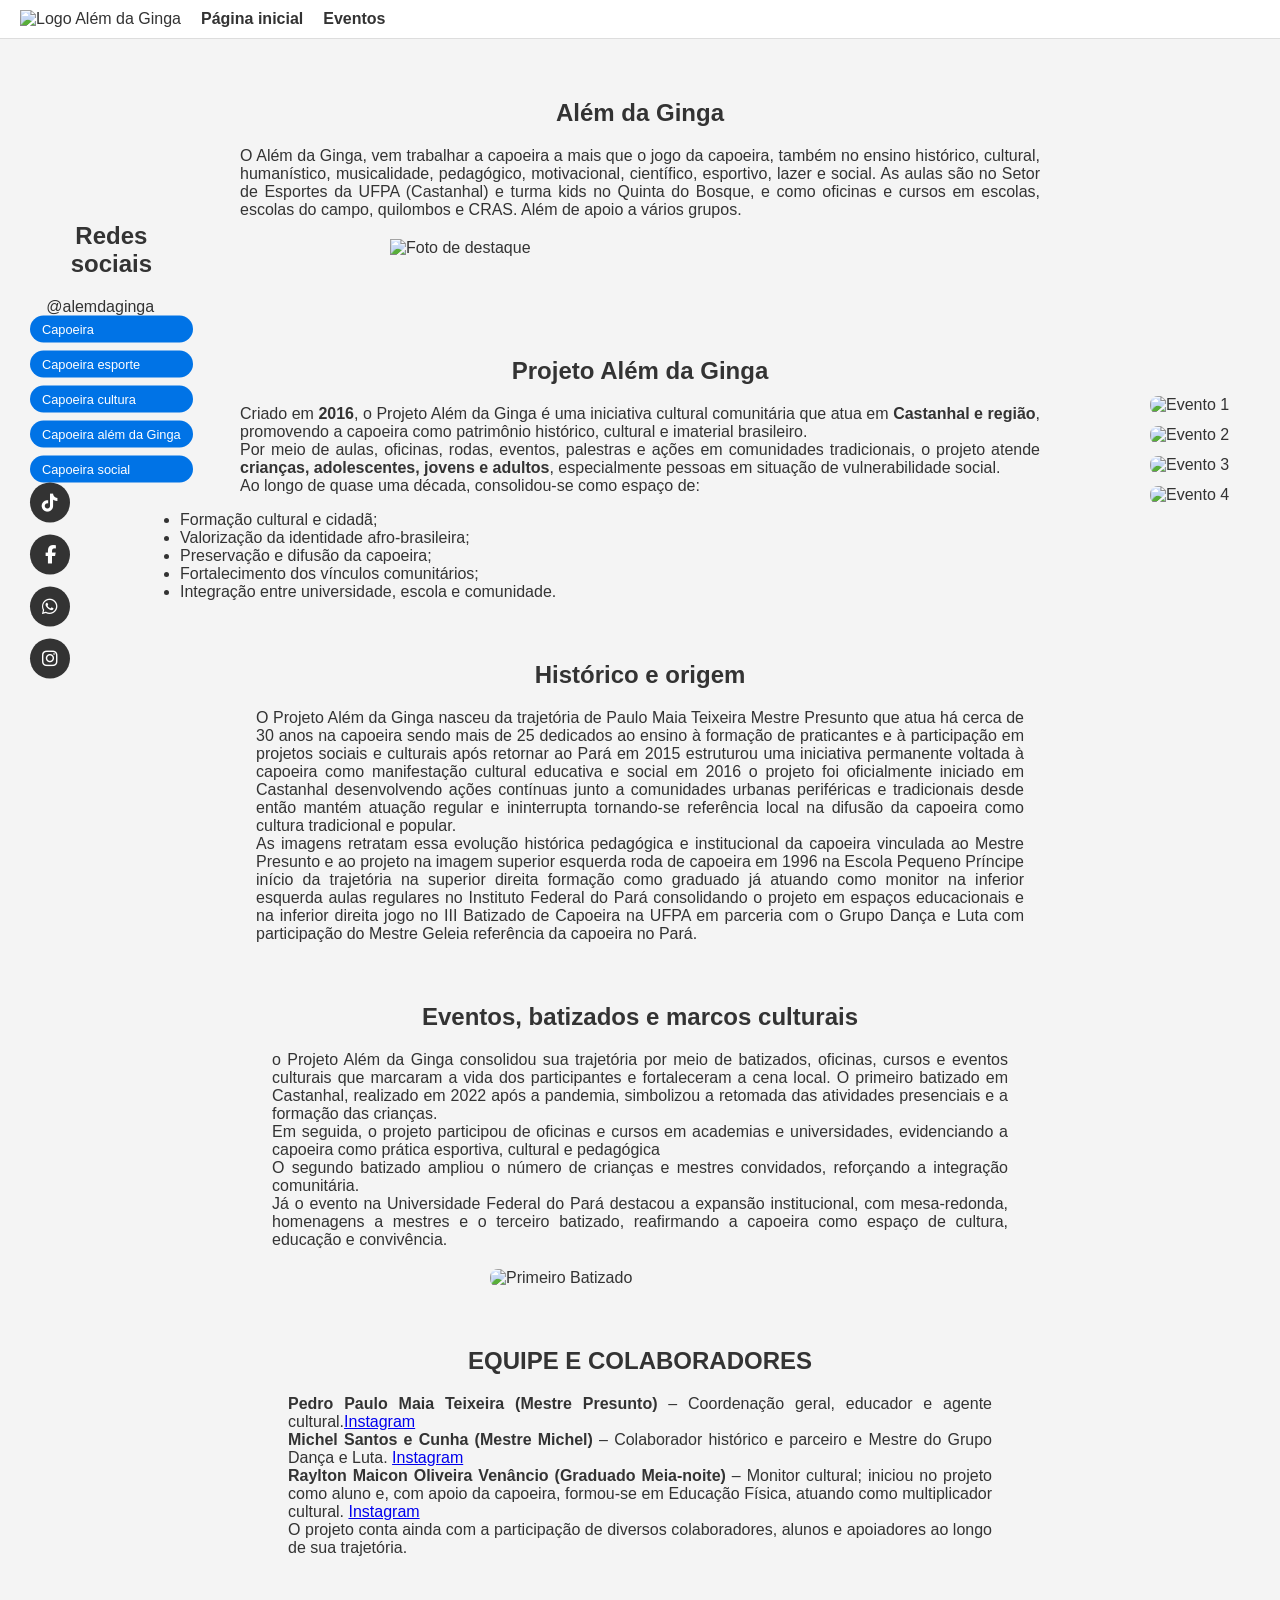
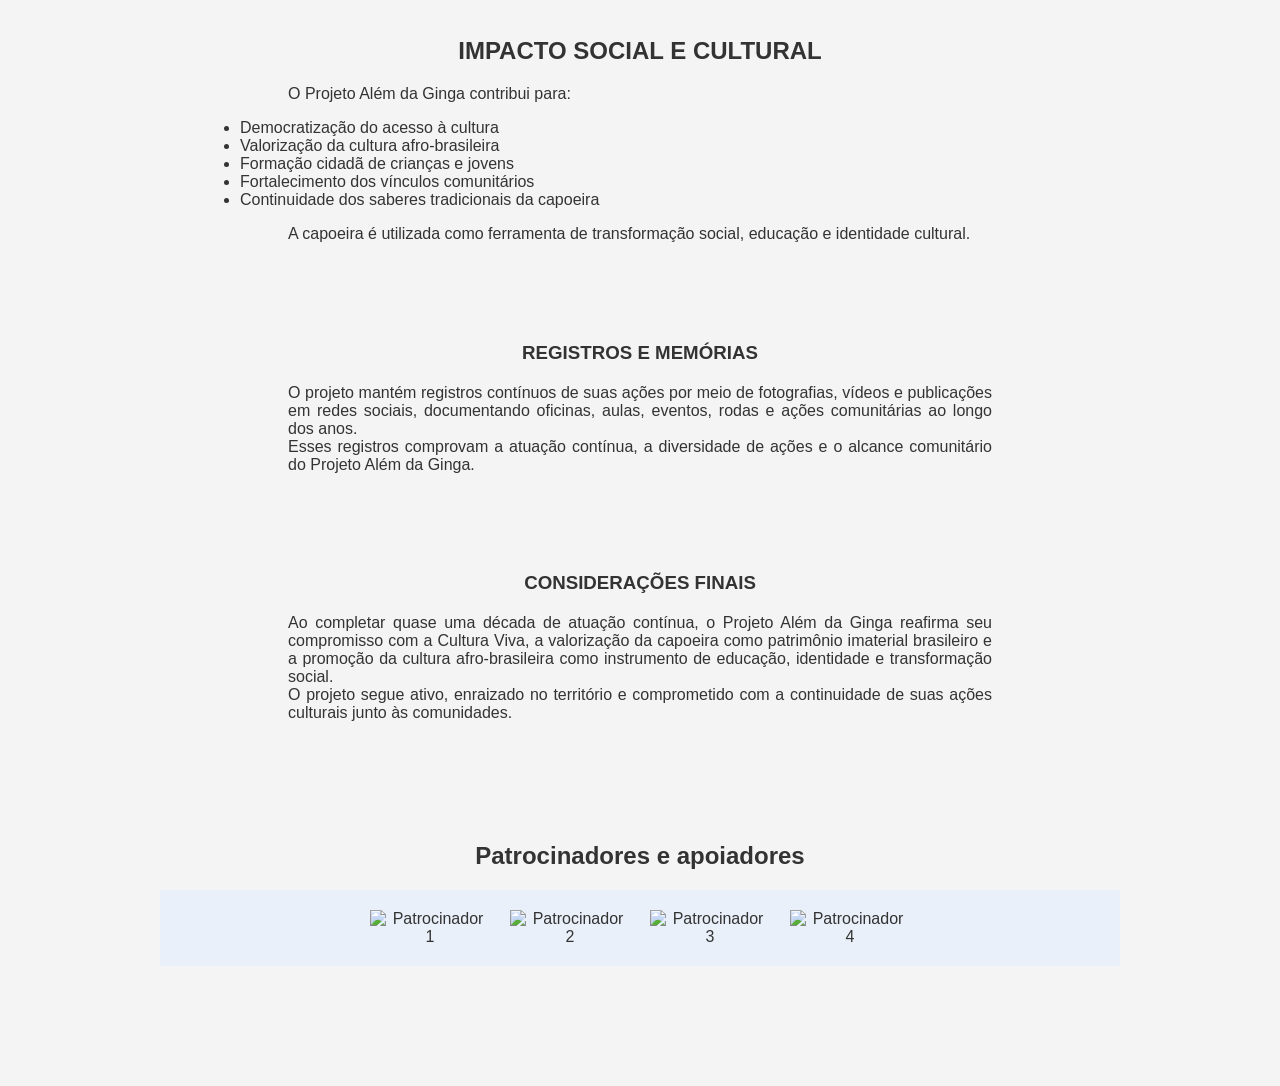
==== index.html @ f91b8334 "Rename alemdaginga-index.html to index.html" ====
<!DOCTYPE html>
<html lang="pt-BR">
<head>
  <meta charset="UTF-8">
  <title>Além da Ginga</title>
  <link rel="shortcut icon" href="img/logo-ginga.png" type="image/x-icon">
  <link rel="stylesheet" href="style.css">
  <link rel="stylesheet" href="https://cdnjs.cloudflare.com/ajax/libs/font-awesome/6.4.0/css/all.min.css">
</head>

<body>
  <header>
  <div class="logo">
    <img src="img/logo-ginga.png" alt="Logo Além da Ginga">
  </div>
  <nav class="navbar">
    <ul>
      <li><a href="#sobre">Página inicial</a></li>
      <li><a href="eventos-index.html">Eventos</a></li>
    </ul>
  </nav>
</header>
  
  <!-- Home -->
  <section id="home">
    <div class="hero">
      <div class="hero-overlay"></div>
      <div class="hero-text">
        <h1>Além da Ginga</h1>
        <p>O Além da Ginga, vem trabalhar a capoeira a mais que o jogo da capoeira, também no ensino histórico, cultural, humanístico, musicalidade, pedagógico, motivacional, científico, esportivo, lazer e social. As aulas são no Setor de Esportes da UFPA (Castanhal) e turma kids no Quinta do Bosque, e como oficinas e cursos em escolas, escolas do campo, quilombos e CRAS. Além de apoio a vários grupos.</p>
        <p><img src="img/Foto-capa.jpeg" alt="Foto de destaque"></p>
      </div>
    </div>
  </section>
  
  <section id="Sobre o Projeto">
  <h2>Projeto Além da Ginga</h2>
  <p>Criado em <strong>2016</strong>, o Projeto Além da Ginga é uma iniciativa cultural comunitária que atua em <strong>Castanhal e região</strong>, promovendo a capoeira como patrimônio histórico, cultural e imaterial brasileiro.</p>
  <p>Por meio de aulas, oficinas, rodas, eventos, palestras e ações em comunidades tradicionais, o projeto atende <strong>crianças, adolescentes, jovens e adultos</strong>, especialmente pessoas em situação de vulnerabilidade social.</p>
    <p>Ao longo de quase uma década, consolidou-se como espaço de: <ul>
    <li>Formação cultural e cidadã;</li>
    <li>Valorização da identidade afro-brasileira;</li>
    <li>Preservação e difusão da capoeira;</li>
    <li>Fortalecimento dos vínculos comunitários;</li>
    <li>Integração entre universidade, escola e comunidade.</li>
    </ul></p>
<!-- Coluna de fotos fixa -->
<div class="imagens-laterais">
  <img src="img/drop1.jpeg" alt="Evento 1">
  <img src="img/drop2.jpeg" alt="Evento 2">
  <img src="img/drop3.jpeg" alt="Evento 3">
  <img src="img/drop4.jpeg" alt="Evento 4">
</div>
<!-- Lightbox (inicialmente escondido) -->
<div class="lightbox" id="lightbox">
  <img id="lightbox-img" src="" alt="Foto ampliada">
</div>

  <section id="Histórico e origem">
  <h2>Histórico e origem</h2>
  <p>O Projeto Além da Ginga nasceu da trajetória de Paulo Maia Teixeira Mestre Presunto que atua há cerca de 30 anos na capoeira sendo mais de 25 dedicados ao ensino à formação de praticantes e à participação em projetos sociais e culturais após retornar ao Pará em 2015 estruturou uma iniciativa permanente voltada à capoeira como manifestação cultural educativa e social em 2016 o projeto foi oficialmente iniciado em Castanhal desenvolvendo ações contínuas junto a comunidades urbanas periféricas e tradicionais desde então mantém atuação regular e ininterrupta tornando-se referência local na difusão da capoeira como cultura tradicional e popular.</p>
  <p>As imagens retratam essa evolução histórica pedagógica e institucional da capoeira vinculada ao Mestre Presunto e ao projeto na imagem superior esquerda roda de capoeira em 1996 na Escola Pequeno Príncipe início da trajetória na superior direita formação como graduado já atuando como monitor na inferior esquerda aulas regulares no Instituto Federal do Pará consolidando o projeto em espaços educacionais e na inferior direita jogo no III Batizado de Capoeira na UFPA em parceria com o Grupo Dança e Luta com participação do Mestre Geleia referência da capoeira no Pará.</p>
  
  <section id="Eventos, batizados e marcos culturais">
  <h2>Eventos, batizados e marcos culturais</h2>
  <p>o Projeto Além da Ginga consolidou sua trajetória por meio de batizados, oficinas, cursos e eventos culturais que marcaram a vida dos participantes e fortaleceram a cena local. O primeiro batizado em Castanhal, realizado em 2022 após a pandemia, simbolizou a retomada das atividades presenciais e a formação das crianças.</p>
  <p>Em seguida, o projeto participou de oficinas e cursos em academias e universidades, evidenciando a capoeira como prática esportiva, cultural e pedagógica</p>
  <p>O segundo batizado ampliou o número de crianças e mestres convidados, reforçando a integração comunitária.</p>
  <p> Já o evento na Universidade Federal do Pará destacou a expansão institucional, com mesa-redonda, homenagens a mestres e o terceiro batizado, reafirmando a capoeira como espaço de cultura, educação e convivência.</p>
<div class="carousel-eventos">
  <div class="carousel-track">
    <img src="img/figura 1.jpeg" alt="Primeiro Batizado">
    <img src="img/figura 2.jpeg" alt="Oficina UFPA">
    <img src="img/figura 3.jpeg" alt="Segundo Batizado">
    <img src="img/figura 4.jpeg" alt="Evento UFPA">
    <img src="img/figura 5.jpeg" alt="Evento 5">
  </div>
</div>

  <section id="EQUIPE E COLABORADORES">
  <h2>EQUIPE E COLABORADORES</h2>
  <p><strong>Pedro Paulo Maia Teixeira (Mestre Presunto)</strong> – Coordenação geral, educador e agente cultural.<a href="https://www.instagram.com/ppaulomt/" target="_blank">Instagram</a></p>
  <p><strong>Michel Santos e Cunha (Mestre Michel)</strong> – Colaborador histórico e parceiro e Mestre do Grupo Dança e Luta. <a href="https://www.instagram.com/professormichelsantos/" target="_blank">Instagram</a></p>
  <p><strong>Raylton Maicon Oliveira Venâncio (Graduado Meia-noite)</strong> – Monitor cultural; iniciou no projeto como aluno e, com apoio da capoeira, formou-se em Educação Física, atuando como multiplicador cultural. <a href="https://www.instagram.com/personal_raylton/" target="_blank">Instagram</a></p>
  <p>O projeto conta ainda com a participação de diversos colaboradores, alunos e apoiadores ao longo de sua trajetória.</p></section>

  <section id="IMPACTO SOCIAL E CULTURAL">
  <h2>IMPACTO SOCIAL E CULTURAL</h2>
  <p>O Projeto Além da Ginga contribui para: <ul>
    <li>Democratização do acesso à cultura</li>
    <li>Valorização da cultura afro-brasileira</li>
    <li>Formação cidadã de crianças e jovens</li>
    <li>Fortalecimento dos vínculos comunitários</li>
    <li>Continuidade dos saberes tradicionais da capoeira</li>
    </ul></p>
  <p>A capoeira é utilizada como ferramenta de transformação social, educação e identidade cultural.</p></section>

  <section id="REGISTROS E MEMÓRIAS">
  <h3>REGISTROS E MEMÓRIAS</h3>
  <p>O projeto mantém registros contínuos de suas ações por meio de fotografias, vídeos e publicações em redes sociais, documentando oficinas, aulas, eventos, rodas e ações comunitárias ao longo dos anos.</p>
  <p>Esses registros comprovam a atuação contínua, a diversidade de ações e o alcance comunitário do Projeto Além da Ginga.</p></section>

  <section id="CONSIDERAÇÕES FINAIS">
  <h3>CONSIDERAÇÕES FINAIS</h3>
  <p>Ao completar quase uma década de atuação contínua, o Projeto Além da Ginga reafirma seu compromisso com a Cultura Viva, a valorização da capoeira como patrimônio imaterial brasileiro e a promoção da cultura afro-brasileira como instrumento de educação, identidade e transformação social.</p>
  <p>O projeto segue ativo, enraizado no território e comprometido com a continuidade de suas ações culturais junto às comunidades.</p></section>


  <!-- Barra lateral fixa -->
 <div class="social-sidebar">
  <!-- Seção Redes Sociais -->

<section class="social-section">
  <h2>Redes sociais</h2>
  <p>@alemdaginga</p>

  <!-- Tags -->
  <div class="tags">
    <span>Capoeira</span>
    <span>Capoeira esporte</span>
    <span>Capoeira cultura</span>
    <span>Capoeira além da Ginga</span>
    <span>Capoeira social</span>
  </div>

  <!-- Ícones sociais -->
  <div class="social-icons">
    <a href="https://www.tiktok.com/@alemdaginga?_r=1&_t=ZS-991d1IFkJmf" target="_blank"><i class="fab fa-tiktok"></i></a>
    <a href="https://facebook.com/alemdaginga" target="_blank"><i class="fab fa-facebook-f"></i></a>
    <a href="https://wa.me/+5509193571306" target="_blank"><i class="fab fa-whatsapp"></i></a>
    <a href="https://www.instagram.com/alemdagingacapoeira?igsi=MXR1a3l2a2ZmcWxrcg%3D%3D" target="_blank"><i class="fab fa-instagram"></i></a>
  </div>
  </div>
</section>


<!-- Rodapé -->
 <h2>Patrocinadores e apoiadores</h2>
<footer class="site-footer">
  <div class="patrocinadores">
    <img src="img/patrocinador-3.jpeg" alt="Patrocinador 1">
    <img src="img/patrocinador-4.jpeg" alt="Patrocinador 2">
    <img src="img/patrocinador-2.jpeg" alt="Patrocinador 3">
    <img src="img/patrocinador-1.jpeg" alt="Patrocinador 4">
  </div>
</footer>

<script src="carousel.js"></script>
</body>
</html>
---- style.css ----
@charset "UTF-8";
/* Reset básico */
body {
  font-family: Arial, sans-serif;
  margin: 0;
  background: #f4f4f4;
  color: #333;
  text-align: justify;
}
/* Parte cabeça do site*/
header {
  display: flex;
  align-items: center;
  background: #fff;
  border-bottom: 1px solid #ddd;
  padding: 10px 20px;
}

.logo img {
  height: 60px; /* ajusta tamanho da logo */
  margin-right: 20px;
}

.navbar ul {
  list-style: none;
  display: flex;
  gap: 20px;
  margin: 0;
  padding: 0;
}

.navbar a {
  text-decoration: none;
  color: #333;
  font-weight: bold;
}

/* Foto destaque*/
.hero img {
  width: 500px;   /* ou outro tamanho */
  height: auto;
  display: block;
  margin: 20px auto; /* centraliza */
}

/* imagem lateral fixa */
.imagens-laterais {
  position: fixed;
  top: 50%;
  right: 10px;
  transform: translateY(-50%);
  display: flex;
  flex-direction: column;
  gap: 12px;
  z-index: 1000;
}

.imagens-laterais img {
  width: 120px;
  height: auto;
  border-radius: 8px;
  cursor: zoom-in;
  transition: transform 0.3s;
}

.imagens-laterais img:hover {
  transform: scale(1.1); /* leve zoom na lateral */
}

/* Lightbox central */
.lightbox {
  position: fixed;
  top: 0; left: 0;
  width: 100%; height: 100%;
  background: rgba(0,0,0,0.7);
  display: none;              /* escondido por padrão */
  justify-content: center;
  align-items: center;
  z-index: 2000;
}

.lightbox img {
  max-width: 80%;
  max-height: 80%;
  border-radius: 8px;
  box-shadow: 0 4px 12px rgba(0,0,0,0.5);
}

/* Barra de navegação */
.navbar ul {
nav {
  background: #333;
  padding: 10px;
}
nav ul {
  list-style: none;
  margin: 0;
  padding: 0;
  display: flex;
  justify-content: center;
}
nav ul li {
  margin: 0 15px;
}
nav ul li a {
  color: white;
  text-decoration: none;
  font-weight: bold;
}
}

/* Seções principais */
section {
  max-width: 1000px;
  margin: 40px auto;
  padding: 20px;
}
section h1, section h2, section h3 {
  text-align: center;
  margin-bottom: 20px;
}
section p {
  text-align: justify;
}

/* Margens laterais para títulos e parágrafos */
h1, h2, p {
  width: 80%;          /* controla largura do texto */
  margin: 0 auto;      /* centraliza horizontalmente */
}

/* Rodapé (Contato) */
.site-footer {
  background: #e9f0fa;          /* cor do rodapé */
  padding: 20px;
  text-align: center;
}

.patrocinadores {
  display: flex;             /* organiza lado a lado */
  justify-content: center;   /* centraliza horizontalmente */
  flex-wrap: wrap;           /* quebra linha se não couber */
  gap: 20px;                 /* espaço entre as imagens */
}

.patrocinadores img {
  width: 120px;              /* tamanho fixo das logos */
  height: auto;              /* mantém proporção */
  object-fit: contain;       /* evita distorção */
}


.social-sidebar {
  position: fixed;
  top: 50%;
  left: 10px;               /* distância da borda esquerda */
  transform: translateY(-50%);
  display: flex;
  flex-direction: column;
  gap: 20px;
  z-index: 1000;
}

/* Tags */
.tags {
  display: flex;
  flex-direction: column;
  gap: 8px;
}

.tags span {
  background: #0073e6;
  color: white;
  padding: 6px 12px;
  border-radius: 20px;
  font-size: 0.8em;
  cursor: pointer;
  transition: background 0.3s;
}

.tags span:hover {
  background: #005bb5;
}

/* Ícones sociais */
.social-icons {
  display: flex;
  flex-direction: column;
  gap: 12px;
}

.social-icons a {
  width: 40px;
  height: 40px;
  background: #333;
  color: white;
  border-radius: 50%;
  text-align: center;
  line-height: 40px;
  font-size: 18px;
  transition: background 0.3s;
}

.social-icons a:hover {
  background: #ffcc00;
  color: #333;
}


/* Container de eventos */
.eventos-container {
  display: flex;
  flex-wrap: wrap;
  justify-content: center;
  gap: 20px; /* espaço entre os cards */
}


/* Card individual */
.evento-card {
  background: #f9f9f9;
  border-radius: 8px;
  overflow: hidden;
  width: 300px;
  box-shadow: 0 4px 8px rgba(0,0,0,0.2);
  transition: transform 0.2s;
}

.evento-card:hover {
  transform: scale(1.05); /* efeito de zoom ao passar o mouse */
}

/* Imagem do card */
.evento-card img {
  width: 100%;
  height: 180px;
  object-fit: cover;
}

/* Informações do evento */
.evento-info {
  padding: 15px;
  text-align: center;
}

.evento-info h3 {
  margin: 10px 0;
  font-size: 1.4em;
  color: #333;
}

.evento-info p {
  font-size: 1em;
  color: #666;
  margin-bottom: 15px;
}

.evento-info a {
  display: inline-block;
  padding: 8px 15px;
  background: #333;
  color: white;
  text-decoration: none;
  border-radius: 4px;
}

.evento-info a:hover {
  background: #ffcc00;
  color: #333;
}
.rodape-eventos {
  background: #f9f9f9;       /* cor de fundo suave */
  padding: 20px;
  text-align: center;
  border-top: 2px solid #ddd;
}

.rodape-eventos h3 {
  margin-bottom: 15px;
  font-size: 1.2em;
  color: #333;
}

.logos {
  display: flex;
  justify-content: center;   /* centraliza horizontalmente */
  align-items: center;
  gap: 30px;                 /* espaço entre os logos */
  flex-wrap: wrap;           /* permite quebrar linha em telas menores */
}

.logos img {
  max-height: 80px;          /* controla altura dos logos */
  width: auto;               /* mantém proporção */
  transition: transform 0.3s;
}

.logos img:hover {
  transform: scale(1.1);     /* leve zoom ao passar o mouse */
}


.carousel-eventos {
  position: relative;
  overflow: hidden;
  max-width: 300px;   /* largura máxima do carrossel */
  margin: 20px auto;
}

.carousel-track {
  display: flex;
  transition: transform 0.5s ease;
}

.carousel-track img {
  width: 100%;        /* ocupa toda a largura do carrossel */
  height: auto;       /* mantém proporção */
  flex-shrink: 0;     /* impede que a imagem seja comprimida */
  border-radius: 8px;
}
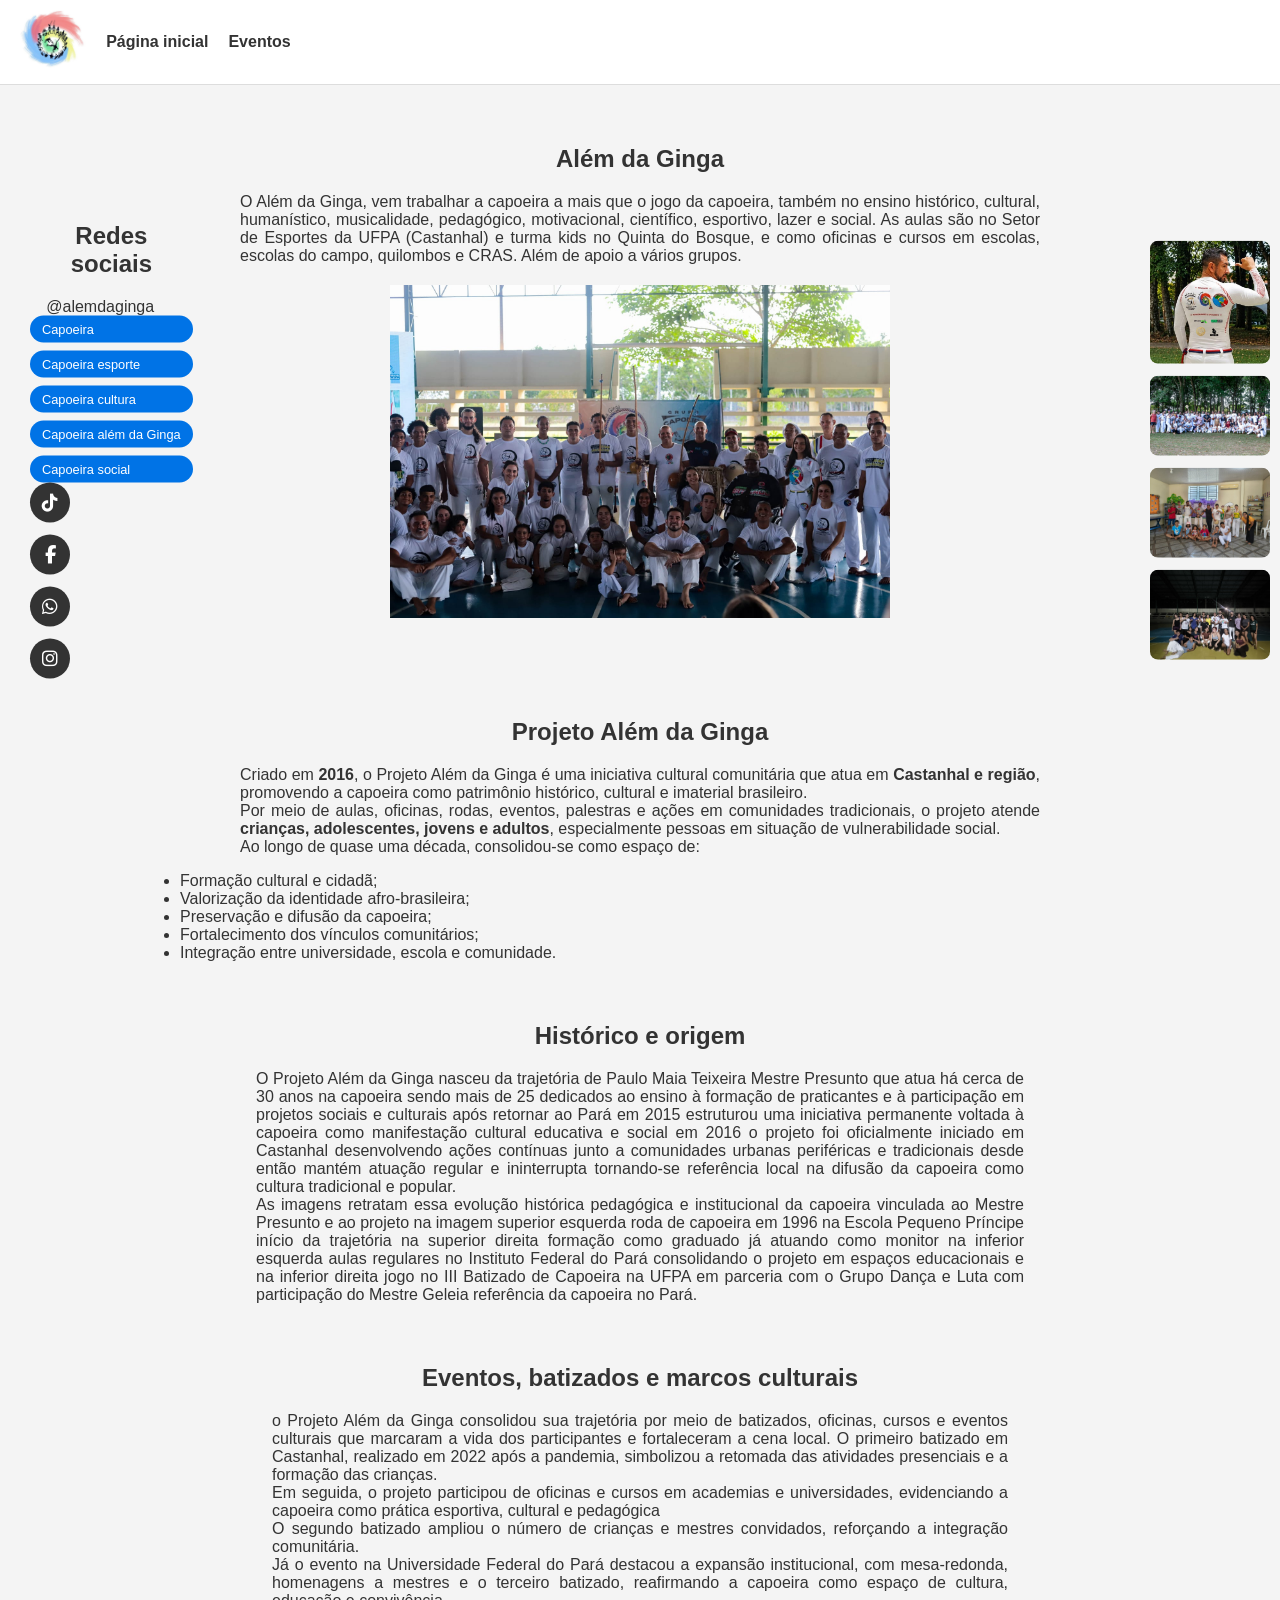
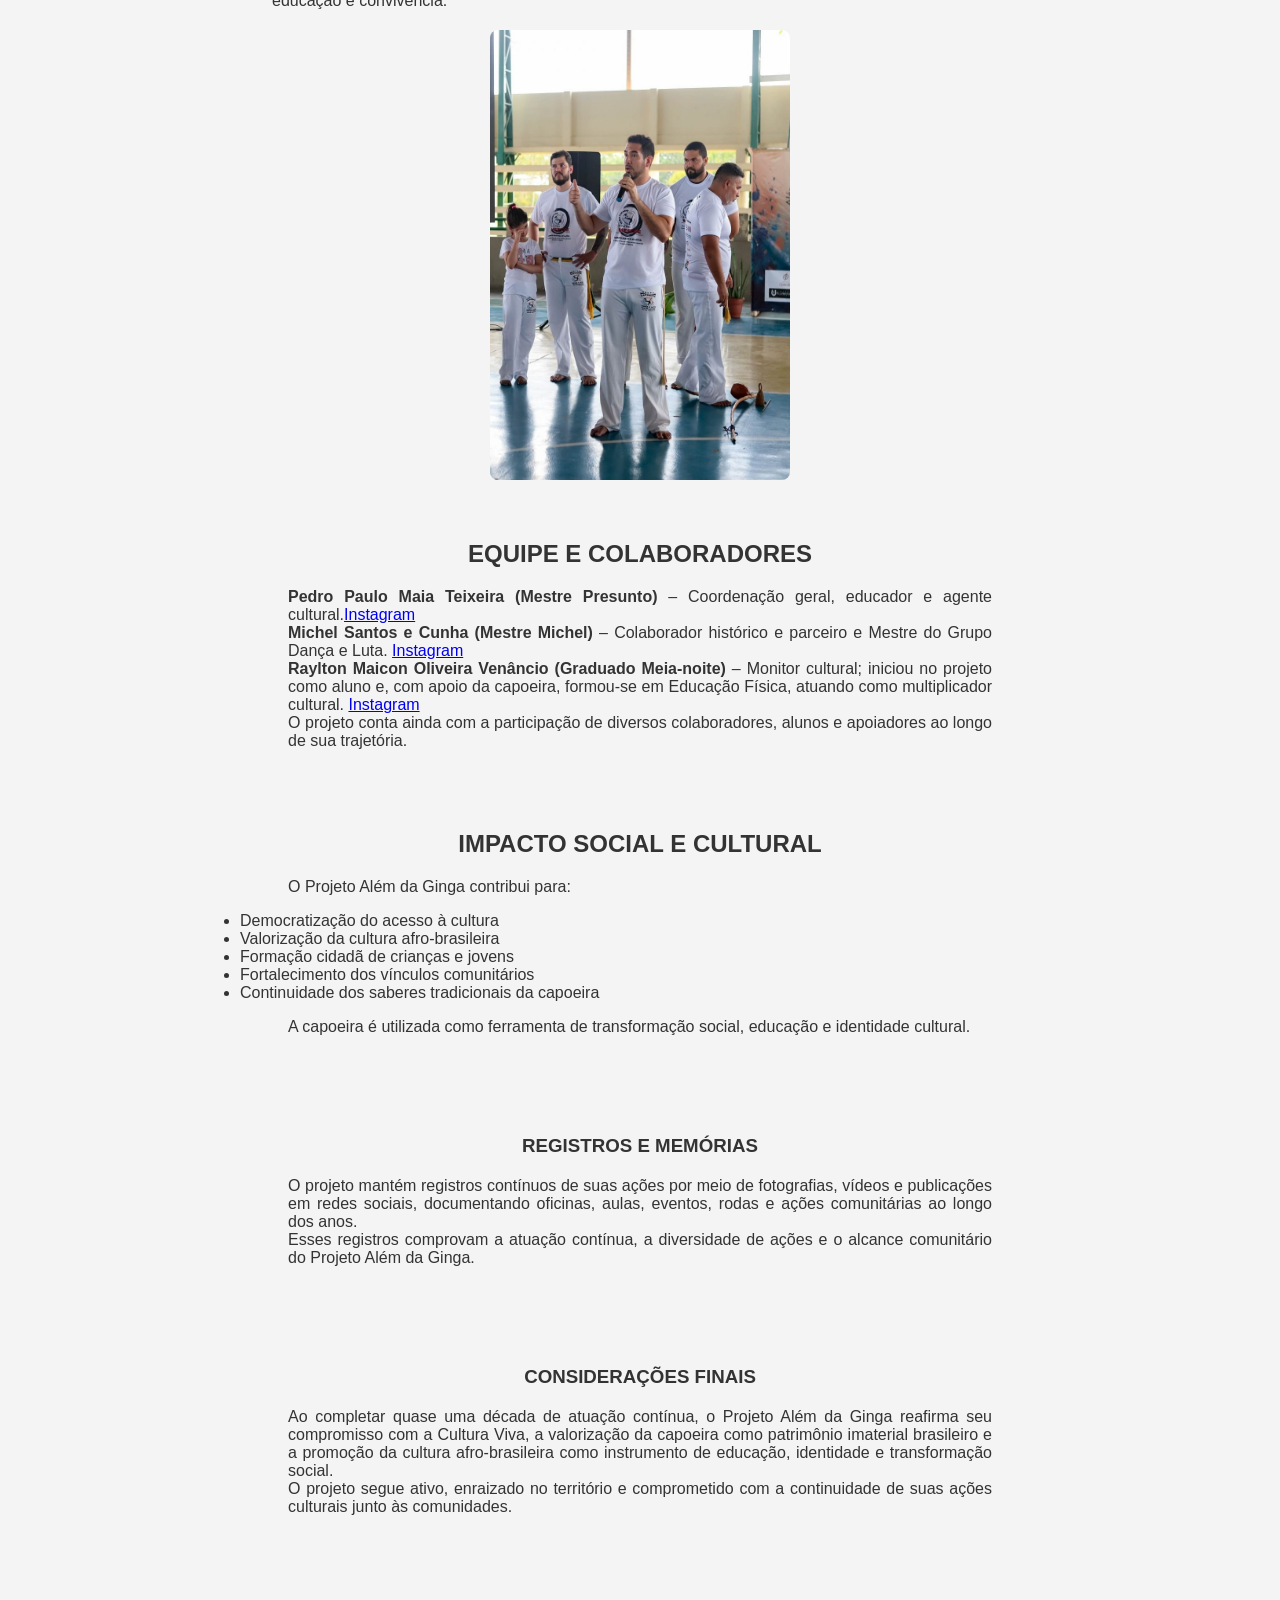
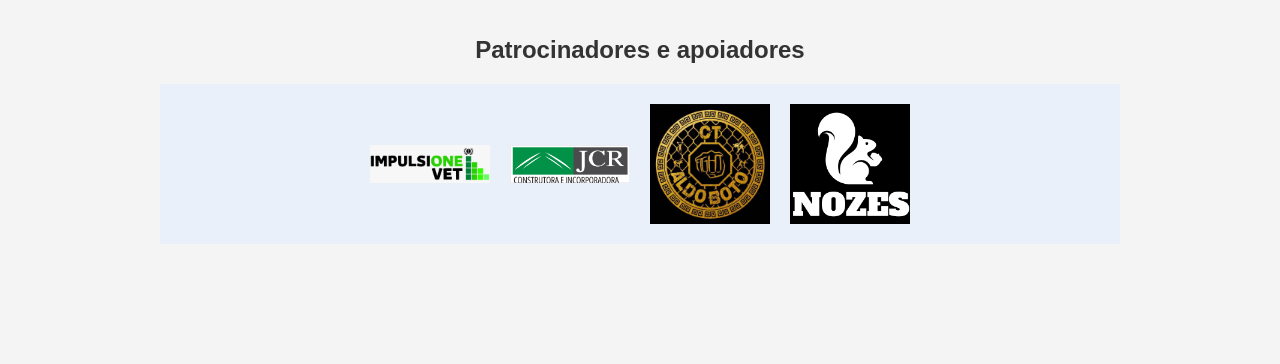
==== commit 4e0a4023: "Update index.html" ====
--- a/index.html
+++ b/index.html
@@ -2,6 +2,7 @@
 <html lang="pt-BR">
 <head>
   <meta charset="UTF-8">
+  <meta name="viewport" content="width=device-width, initial-scale=1.0">
   <title>Além da Ginga</title>
   <link rel="shortcut icon" href="img/logo-ginga.png" type="image/x-icon">
   <link rel="stylesheet" href="style.css">
--- a/style.css
+++ b/style.css
@@ -318,3 +318,28 @@
   flex-shrink: 0;     /* impede que a imagem seja comprimida */
   border-radius: 8px;
 }
+
+/* Regras gerais (PC) */
+body {
+  font-size: 16px;
+  margin: 0;
+}
+
+/* Layout padrão */
+nav ul {
+  display: flex;
+  justify-content: space-around;
+}
+
+/* --- Responsividade --- */
+/* Ajustes para telas menores */
+@media (max-width: 768px) {
+  body {
+    font-size: 14px; /* substitui o anterior */
+  }
+  nav ul {
+    flex-direction: column; /* muda só no mobile */
+    align-items: center;
+  }
+}
+
